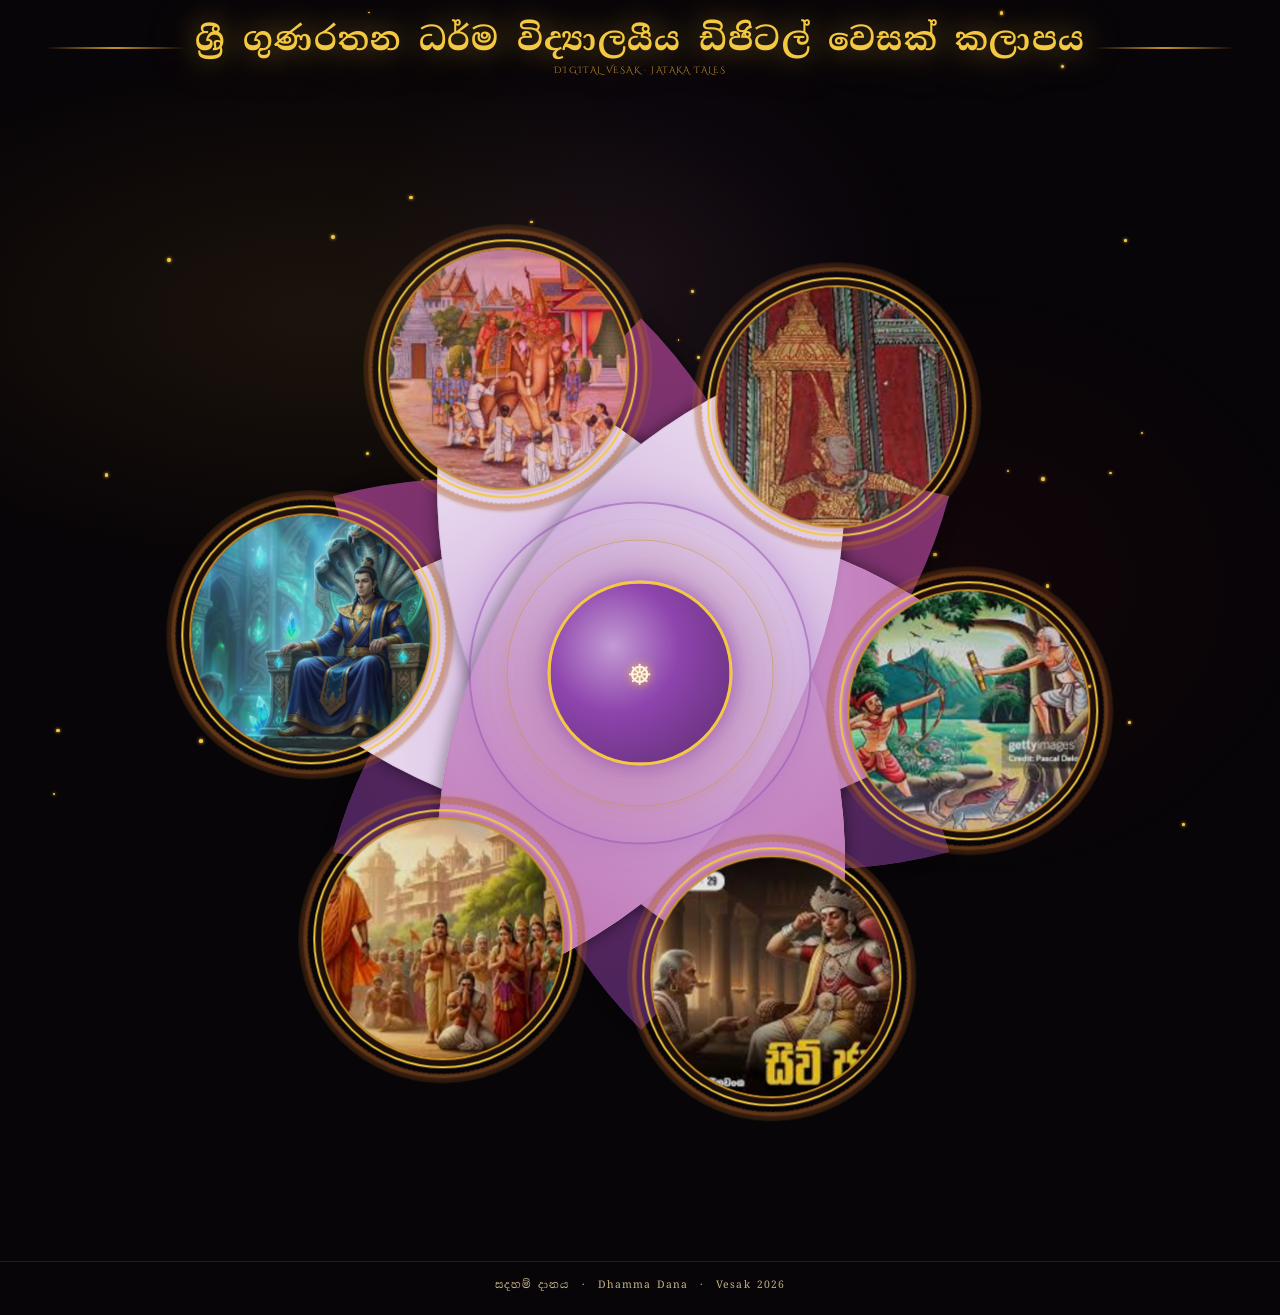
==== index.html @ 33ade402 "Initial Commit" ====
<!DOCTYPE html>
<html lang="si">
<head>
  <meta charset="UTF-8"/>
  <meta name="viewport" content="width=device-width, initial-scale=1.0"/>
  <title>ශ්‍රී ගුණරතන ධර්ම විද්‍යාලයීය ඩිජිටල් වෙසක් කලාපය</title>
  <link rel="preconnect" href="https://fonts.googleapis.com"/>
  <link rel="preconnect" href="https://fonts.gstatic.com" crossorigin/>
  <link href="https://fonts.googleapis.com/css2?family=Cinzel+Decorative:wght@400;700;900&family=Noto+Serif+Sinhala:wght@300;400;600;700&display=swap" rel="stylesheet"/>
  <link rel="stylesheet" href="css/main.css"/>
</head>
<body>

  <canvas id="particleCanvas"></canvas>

  <header class="site-header">
    <div class="hline"></div>
    <div class="header-centre">
      <h1 class="header-title">ශ්‍රී ගුණරතන ධර්ම විද්‍යාලයීය ඩිජිටල් වෙසක් කලාපය</h1>
      <p class="header-en">Digital Vesak · Jataka Tales</p>
    </div>
    <div class="hline"></div>
  </header>

  <main class="stage">

    <div class="lotus-container" id="lotusContainer">

      <!-- Petal layers (generated by JS) -->
      <div class="petal-layer bg-layer" id="layerBackground"></div>
      <div class="petal-layer side-layer" id="layerSide"></div>
      <div class="petal-layer main-layer" id="layerMain"></div>

      <!-- Photo nodes with links -->
      <div id="photoLayer">
        <a class="photo-node" href="stories/story-01/index.html" data-story="story-01">
          <span class="photo-inner">
            <img src="./assets/images/wessanthara.jpg" alt="වෙස්සන්තර ජාතකය"/>
          </span>
          <span class="photo-label">වෙස්සන්තර</span>
        </a>
        <a class="photo-node" href="stories/story-02/index.html" data-story="story-02">
          <span class="photo-inner">
            <img src="./assets/images/mahosadha.jpg" alt="මහෝසධ ජාතකය"/>
          </span>
          <span class="photo-label">මහෝසධ</span>
        </a>
        <a class="photo-node" href="stories/story-03/index.html" data-story="story-03">
          <span class="photo-inner">
            <img src="./assets/images/kulaavaka.jpg" alt="කුළාවක ජාතකය"/>
          </span>
          <span class="photo-label">කුළාවක</span>
        </a>
        <a class="photo-node" href="stories/story-04/index.html" data-story="story-04">
          <span class="photo-inner">
            <img src="./assets/images/sivi.jpg" alt="සිවි ජාතකය"/>
          </span>
          <span class="photo-label">සිවි</span>
        </a>
        <a class="photo-node" href="stories/story-05/index.html" data-story="story-05">
          <span class="photo-inner">
            <img src="./assets/images/sutasoma.jpg" alt="සුතසෝම ජාතකය"/>
          </span>
          <span class="photo-label">සුතසෝම</span>
        </a>
        <a class="photo-node" href="stories/story-06/index.html" data-story="story-06">
          <span class="photo-inner">
            <img id="6-cover"src="./assets/images/bhuridatta/s_1.png" alt="භූරිදත්ත ජාතකය"/>
          </span>
          <span class="photo-label">භූරිදත්ත</span>
        </a>
      </div>

      <!-- Center core (Sahasrara) -->
      <div class="lotus-core">
        <div class="core-ring c1"></div>
        <div class="core-ring c2"></div>
        <div class="core-ring c3"></div>
        <div class="core-inner">
          <span class="core-symbol">☸</span>
        </div>
      </div>

    </div>

  </main>

  <footer class="site-footer">
    <p>සදහම් දානය &nbsp;·&nbsp; Dhamma Dana &nbsp;·&nbsp; Vesak <span id="yr"></span></p>
  </footer>

  <script src="js/main.js"></script>
</body>
</html>
---- css/main.css ----
:root {
  --gold:       #f5c842;
  --gold2:      #c8922a;
  --saffron:    #e07b10;
  --ruby:       #8b1a1a;
  --night:      #080508;
  --night2:     #120910;
  --ivory:      #fdf3e3;
  --ivory2:     #c9b48a;
}

*,*::before,*::after{box-sizing:border-box;margin:0;padding:0}
html{scroll-behavior:smooth}

body{
  font-family:'Noto Serif Sinhala',serif;
  background:var(--night);
  color:var(--ivory);
  min-height:100vh;
  overflow-x:hidden;
}

/* ── Animated ambient lights ── */
body::before{
  content:'';
  position:fixed;inset:0;
  background:
    radial-gradient(ellipse 70% 50% at 25% 35%,rgba(200,146,42,.10) 0%,transparent 60%),
    radial-gradient(ellipse 45% 55% at 50% 30%,rgba(155,89,182,.08) 0%,transparent 50%);
  animation:pulseGold 6s ease-in-out infinite alternate;
  pointer-events:none;z-index:0;
}
body::after{
  content:'';
  position:fixed;inset:0;
  background:
    radial-gradient(ellipse 50% 60% at 75% 65%,rgba(139,26,26,.08) 0%,transparent 55%);
  animation:pulseRuby 8s ease-in-out infinite alternate;
  pointer-events:none;z-index:0;
}

@keyframes pulseGold{
  0%{opacity:.25}
  30%{opacity:.9;filter:brightness(1.1)}
  60%{opacity:.4}
  100%{opacity:.3}
}
@keyframes pulseRuby{
  0%{opacity:.4}
  40%{opacity:.15}
  70%{opacity:.8;filter:brightness(1.15)}
  100%{opacity:.3}
}

/* ── Twinkling golden dots (generated by JS) ── */
.dot{
  position:fixed;
  border-radius:50%;
  pointer-events:none;z-index:0;
  background:var(--gold);
  box-shadow:0 0 3px var(--gold),0 0 6px rgba(245,200,66,.3);
  animation:dotFade var(--dur) ease-in-out infinite alternate;
}
@keyframes dotFade{
  0%{opacity:.1;transform:scale(.5)}
  100%{opacity:.9;transform:scale(1.2)}
}

#particleCanvas{
  position:fixed;inset:0;width:100%;height:100%;
  pointer-events:none;z-index:1;
}

/* HEADER */
.site-header{
  position:relative;z-index:10;
  display:flex;align-items:center;justify-content:center;
  gap:.6rem;padding:1.2rem 1rem .6rem;
}
.hline{
  flex:1;height:2px;max-width:140px;
  background:linear-gradient(to right,transparent,var(--gold2),transparent);
}
.site-header .hline:last-child{
  background:linear-gradient(to left,transparent,var(--gold2),transparent);
}
.header-centre{text-align:center}
.header-title{
  font-family:'Noto Serif Sinhala',serif;
  font-size:clamp(1rem,3.5vw,2rem);
  font-weight:700;color:var(--gold);
  text-shadow:0 0 30px rgba(245,200,66,.55),0 0 70px rgba(245,200,66,.25);
  letter-spacing:.04em;line-height:1.3;
}
.header-en{
  font-family:'Cinzel Decorative',serif;
  font-size:.55rem;color:var(--gold2);
  letter-spacing:.16em;text-transform:uppercase;margin-top:.2rem;
}

/* STAGE */
.stage{
  position:relative;z-index:5;
  display:flex;align-items:center;justify-content:center;
  min-height:70vh;padding:1rem;
}

/* ===== LOTUS CONTAINER ===== */
.lotus-container{
  position:relative;
  width:min(130vw, 127vh);
  max-width:1200px;max-height:1200px;
  aspect-ratio:1/1;
}

/* ===== PETAL BLUEPRINT ===== */
.petal{
  position:absolute;
  top:50%;left:50%;
  transform-origin:center center;
  border-radius:0 100% 0 100%;
  box-shadow:-4px 4px 12px rgba(0,0,0,.25);
  pointer-events:none;
}
.petal-layer{
  position:absolute;inset:0;
  animation:lotusSpin 35s linear infinite;
  will-change:transform;
}

/* --- Layer 1: Background petals (deep purple) --- */
.bg-layer .petal{
  width:44%;height:44%;
  background:linear-gradient(135deg, #83346f 0%, #4a235a 100%);
  z-index:1;
}

/* --- Layer 2: Side accent petals (mid purple) --- */
.side-layer .petal{
  width:32%;height:32%;
  background:linear-gradient(135deg, #bd69ac 0%, #7d3c98 100%);
  z-index:2;
}

/* --- Layer 3: Main foreground petals (white → light purple) --- */
.main-layer .petal{
  width:46%;height:46%;
  background:linear-gradient(135deg, #f5eef8 0%, #d2b4de 40%, #bd69af 100%);
  border-left:1px solid rgba(0,0,0,.05);
  border-bottom:1px solid rgba(0,0,0,.05);
  z-index:3;
}

@keyframes lotusSpin{to{transform:rotate(-360deg)}}

.lotus-container.paused .petal-layer{
  animation-play-state:paused;
}

/* ===== PHOTO NODES ===== */
#photoLayer{
  position:absolute;inset:0;
  z-index:4;
  pointer-events:none;
}

.photo-node{
  position:absolute;
  width:22%;aspect-ratio:1;
  border-radius:50%;
  background:rgba(139,26,26,.12);
  pointer-events:auto;
  cursor:pointer;
  text-decoration:none;
  display:flex;align-items:center;justify-content:center;
  transform:translate(-50%,-50%);
  transition:transform .3s cubic-bezier(.175,.885,.32,1.275), box-shadow .3s;
  will-change:transform;
  z-index:1;
}

/* majestic Buddhist frame — concentric gold/ruby rings with glow */
.photo-node::before{
  content:'';
  position:absolute;inset:-10px;
  border-radius:50%;
  border:1.5px dashed rgba(192,57,43,.35);
  box-shadow:
    0 0 0 4px rgba(200, 145, 42, 0.25),
    0 0 0 7px rgba(139,26,26,.20),
    0 0 0 9px rgba(200,146,42,.15);
  pointer-events:none;
}
.photo-node::after{
  content:'';
  position:absolute;inset:-4px;
  border-radius:50%;
  border:2px solid var(--gold);
  box-shadow:
    inset 0 0 12px rgba(245,200,66,.15);
  pointer-events:none;
}

/* inner container clips image to circle with its own gold rim */
.photo-inner{
  position:relative;
  width:calc(100% - 8px);height:calc(100% - 8px);
  border-radius:50%;
  overflow:hidden;
  border:2px solid var(--gold2);
  box-shadow:inset 0 0 10px rgba(0,0,0,.5);
  display:flex;
}

.photo-inner img{
  width:100%;height:100%;
  object-fit:cover;
  display:block;
  filter:brightness(.9) saturate(1.05);
  transition:transform .4s,filter .4s;
}

.photo-node:hover{
  transform:translate(-50%,-50%) scale(1.25);
  z-index:10;
}
.photo-node:hover::before{
  border-color:rgba(245,200,66,.5);
  box-shadow:
    0 0 0 4px rgba(245,200,66,.4),
    0 0 0 7px rgba(192,57,43,.3),
    0 0 0 9px rgba(245,200,66,.25),
    0 0 30px rgba(245,200,66,.3);
}
.photo-node:hover::after{
  border-color:var(--gold);
  box-shadow:
    inset 0 0 20px rgba(245,200,66,.3),
    0 0 20px rgba(245,200,66,.4);
}
.photo-node:hover .photo-inner img{
  transform:scale(1.08);
  filter:brightness(1.05) saturate(1.3);
}

.photo-label{
  position:absolute;
  bottom:-1.8rem;
  font-size:.5rem;font-weight:600;
  color:var(--ivory);
  text-shadow:0 0 6px rgba(0,0,0,.8);
  line-height:1.2;
  white-space:nowrap;
  pointer-events:none;
  opacity:0;
  transition:opacity .3s;
}

@media(hover:hover){
  .photo-node:hover .photo-label{opacity:1}
}
@media(hover:none){
  .photo-label{opacity:1;font-size:.46rem}
}

/* ===== LOTUS CORE (Sahasrara) ===== */
.lotus-core{
  position:absolute;
  top:50%;left:50%;
  transform:translate(-50%,-50%);
  width:30%;aspect-ratio:1;
  z-index:5;
  display:flex;align-items:center;justify-content:center;
}

.core-ring{
  position:absolute;border-radius:50%;
  animation:corePulse 3s ease-in-out infinite alternate;
}
.c1{
  width:100%;height:100%;
  border:2px solid rgba(155,89,182,.6);
  box-shadow:0 0 30px rgba(155,89,182,.3), inset 0 0 20px rgba(155,89,182,.1);
}
.c2{
  width:78%;height:78%;
  border:1px solid rgba(200,146,42,.5);
  animation-delay:.4s;
  box-shadow:0 0 20px rgba(200,146,42,.15);
}
.c3{
  width:90%;height:90%;
  border:1px dotted rgba(200,146,42,.25);
  animation-delay:.8s;
}

@keyframes corePulse{
  from{opacity:.5;transform:scale(.95)}
  to{opacity:1;transform:scale(1.04)}
}

.core-inner{
  width:54%;height:54%;
  border-radius:50%;
  background:radial-gradient(circle at 35% 35%, #c39bd3 0%, #8e44ad 40%, #6c3483 80%, #4a235a 100%);
  border:3px solid var(--gold);
  box-shadow:
    0 0 20px rgba(155,89,182,.9),
    0 0 50px rgba(155,89,182,.4),
    0 0 80px rgba(200,146,42,.2);
  display:flex;align-items:center;justify-content:center;
}

.core-symbol{
  font-size:clamp(1.2rem,2.5vw,2rem);
  color:var(--ivory);
  text-shadow:0 0 10px var(--gold);
  animation:coreSpin 8s linear infinite;
  display:block;
}

@keyframes coreSpin{to{transform:rotate(360deg)}}

/* ===== FOOTER ===== */
.site-footer{
  position:relative;z-index:10;
  text-align:center;padding:1rem 1rem 1.5rem;
  font-size:.65rem;color:var(--ivory2);
  letter-spacing:.1em;
  border-top:1px solid rgba(245,200,66,.12);
}

/* ===== RESPONSIVE ===== */
@media(max-width:600px){
  .photo-node{width:18%}
  .photo-label{font-size:.4rem;bottom:-1.4rem}
}
#6-cover{
  width:50%;height:100%;
  object-fit:cover;
  display:block;
  filter:brightness(.9) saturate(1.05);
}
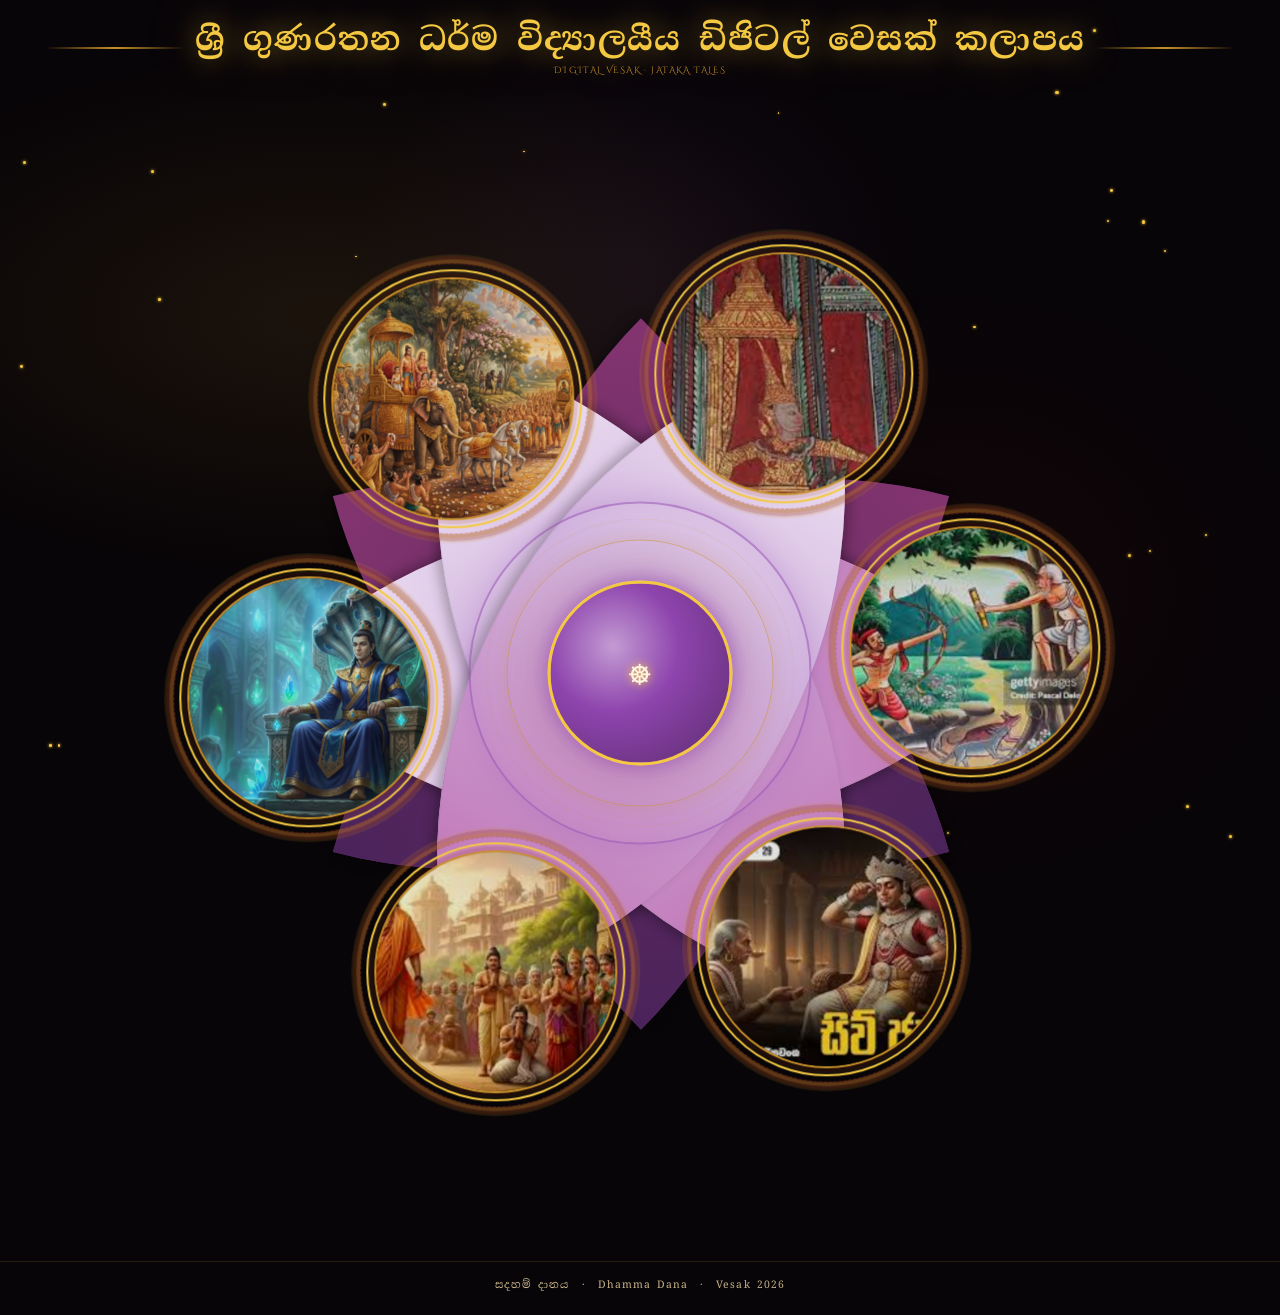
==== commit 3687ca9a: "Added photos to Wessanthara jatakaya and major ui changes" ====
--- a/index.html
+++ b/index.html
@@ -8,6 +8,7 @@
   <link rel="preconnect" href="https://fonts.gstatic.com" crossorigin/>
   <link href="https://fonts.googleapis.com/css2?family=Cinzel+Decorative:wght@400;700;900&family=Noto+Serif+Sinhala:wght@300;400;600;700&display=swap" rel="stylesheet"/>
   <link rel="stylesheet" href="css/main.css"/>
+  <link rel="icon" type="image/x-icon" href="./assets/images/favicon.ico">
 </head>
 <body>
 
@@ -35,7 +36,7 @@
       <div id="photoLayer">
         <a class="photo-node" href="stories/story-01/index.html" data-story="story-01">
           <span class="photo-inner">
-            <img src="./assets/images/wessanthara.jpg" alt="වෙස්සන්තර ජාතකය"/>
+            <img src="./assets/images/wessanthara/s_6.png" alt="වෙස්සන්තර ජාතකය"/>
           </span>
           <span class="photo-label">වෙස්සන්තර</span>
         </a>
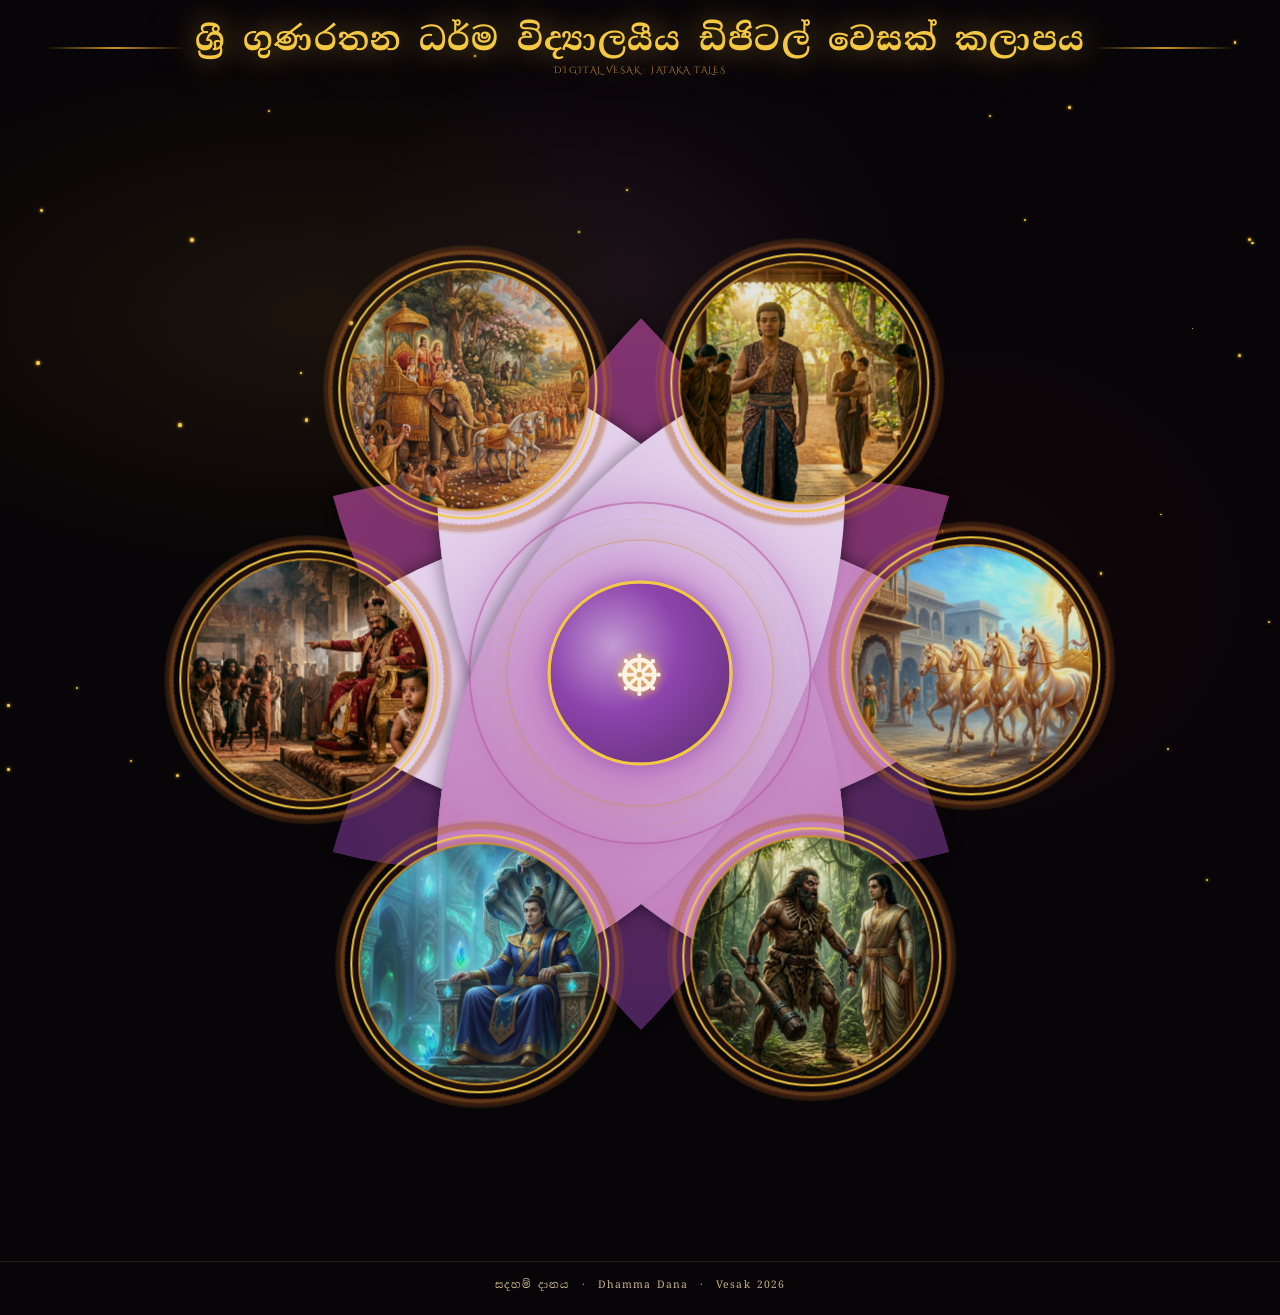
==== commit 98ded7ac: "Finalized the project." ====
--- a/index.html
+++ b/index.html
@@ -42,25 +42,19 @@
         </a>
         <a class="photo-node" href="stories/story-02/index.html" data-story="story-02">
           <span class="photo-inner">
-            <img src="./assets/images/mahosadha.jpg" alt="මහෝසධ ජාතකය"/>
+            <img src="./assets/images/mahosadha/s_6.png" alt="මහෝසධ ජාතකය"/>
           </span>
           <span class="photo-label">මහෝසධ</span>
         </a>
         <a class="photo-node" href="stories/story-03/index.html" data-story="story-03">
           <span class="photo-inner">
-            <img src="./assets/images/kulaavaka.jpg" alt="කුළාවක ජාතකය"/>
+            <img src="./assets/images/nimi/s_1.png" alt="නිමි ජාතකය"/>
           </span>
-          <span class="photo-label">කුළාවක</span>
-        </a>
-        <a class="photo-node" href="stories/story-04/index.html" data-story="story-04">
-          <span class="photo-inner">
-            <img src="./assets/images/sivi.jpg" alt="සිවි ජාතකය"/>
-          </span>
-          <span class="photo-label">සිවි</span>
+          <span class="photo-label">නිමි</span>
         </a>
         <a class="photo-node" href="stories/story-05/index.html" data-story="story-05">
           <span class="photo-inner">
-            <img src="./assets/images/sutasoma.jpg" alt="සුතසෝම ජාතකය"/>
+            <img src="./assets/images/sutasoma/s_1.png" alt="සුතසෝම ජාතකය"/>
           </span>
           <span class="photo-label">සුතසෝම</span>
         </a>
@@ -69,6 +63,12 @@
             <img id="6-cover"src="./assets/images/bhuridatta/s_1.png" alt="භූරිදත්ත ජාතකය"/>
           </span>
           <span class="photo-label">භූරිදත්ත</span>
+        </a>
+        <a class="photo-node" href="stories/story-07/index.html" data-story="story-07">
+          <span class="photo-inner">
+            <img src="./assets/images/themiya/s_1.png" alt="තේමිය ජාතකය"/>
+          </span>
+          <span class="photo-label">තේමිය</span>
         </a>
       </div>
 
--- a/css/main.css
+++ b/css/main.css
@@ -246,7 +246,7 @@
 .photo-label{
   position:absolute;
   bottom:-1.8rem;
-  font-size:.5rem;font-weight:600;
+  font-size:.75rem;font-weight:600;
   color:var(--ivory);
   text-shadow:0 0 6px rgba(0,0,0,.8);
   line-height:1.2;
@@ -260,7 +260,7 @@
   .photo-node:hover .photo-label{opacity:1}
 }
 @media(hover:none){
-  .photo-label{opacity:1;font-size:.46rem}
+  .photo-label{opacity:1;font-size:.65rem}
 }
 
 /* ===== LOTUS CORE (Sahasrara) ===== */
@@ -279,8 +279,8 @@
 }
 .c1{
   width:100%;height:100%;
-  border:2px solid rgba(155,89,182,.6);
-  box-shadow:0 0 30px rgba(155,89,182,.3), inset 0 0 20px rgba(155,89,182,.1);
+  border:2px solid rgba(182, 89, 162, 0.6);
+  box-shadow:0 0 30px rgba(182, 89, 174, 0.3), inset 0 0 20px rgba(182, 89, 162, 0.1);
 }
 .c2{
   width:78%;height:78%;
@@ -306,13 +306,13 @@
   border:3px solid var(--gold);
   box-shadow:
     0 0 20px rgba(155,89,182,.9),
-    0 0 50px rgba(155,89,182,.4),
-    0 0 80px rgba(200,146,42,.2);
+    0 0 50px rgba(182, 89, 171, 0.4),
+    0 0 80px rgba(200, 42, 171, 0.2);
   display:flex;align-items:center;justify-content:center;
 }
 
 .core-symbol{
-  font-size:clamp(1.2rem,2.5vw,2rem);
+  font-size:clamp(2rem,5vw,4rem);
   color:var(--ivory);
   text-shadow:0 0 10px var(--gold);
   animation:coreSpin 8s linear infinite;
@@ -333,11 +333,12 @@
 /* ===== RESPONSIVE ===== */
 @media(max-width:600px){
   .photo-node{width:18%}
-  .photo-label{font-size:.4rem;bottom:-1.4rem}
+  .photo-label{font-size:.55rem;bottom:-1.4rem}
 }
 #6-cover{
   width:50%;height:100%;
   object-fit:cover;
   display:block;
   filter:brightness(.9) saturate(1.05);
-}+}
+
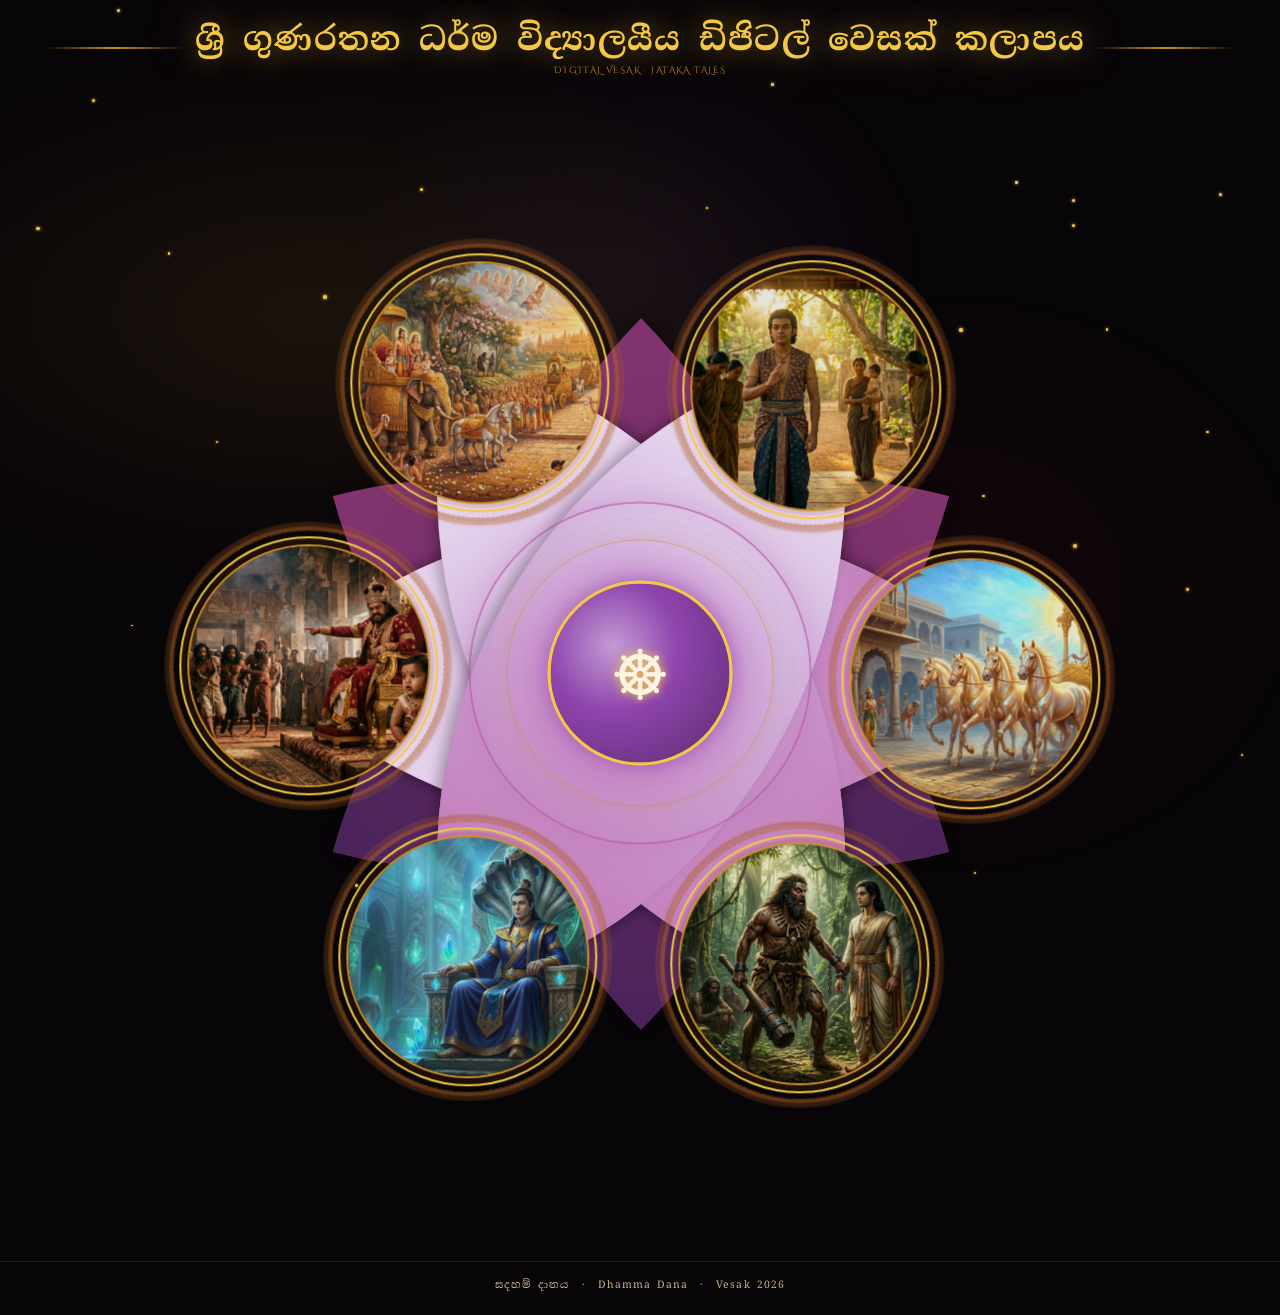
==== commit 3ace3cf4: "Update index.html" ====
--- a/index.html
+++ b/index.html
@@ -36,7 +36,7 @@
       <div id="photoLayer">
         <a class="photo-node" href="stories/story-01/index.html" data-story="story-01">
           <span class="photo-inner">
-            <img src="./assets/images/wessanthara/s_6.png" alt="වෙස්සන්තර ජාතකය"/>
+            <img src="./assets/images/wessanthara/s_6.jpeg" alt="වෙස්සන්තර ජාතකය"/>
           </span>
           <span class="photo-label">වෙස්සන්තර</span>
         </a>
--- a/css/main.css
+++ b/css/main.css
@@ -312,7 +312,7 @@
 }
 
 .core-symbol{
-  font-size:clamp(2rem,5vw,4rem);
+  font-size:clamp(2rem,6vw,7rem);
   color:var(--ivory);
   text-shadow:0 0 10px var(--gold);
   animation:coreSpin 8s linear infinite;
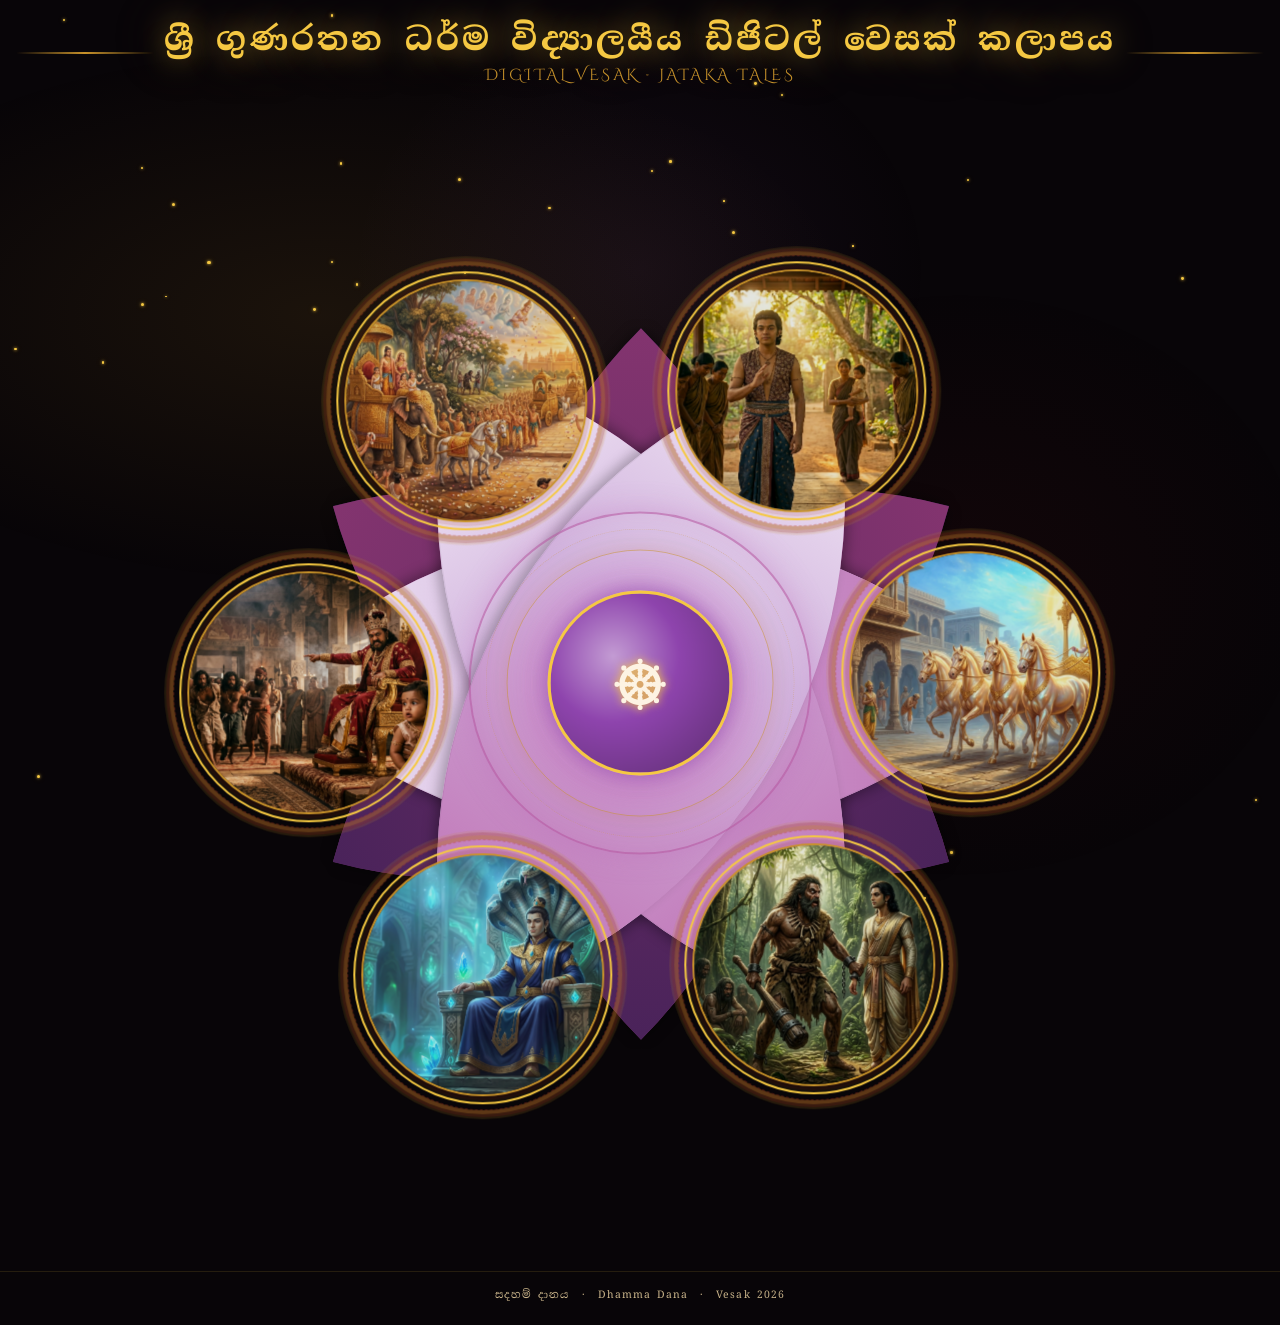
==== commit fee85e07: "Finalize" ====
--- a/index.html
+++ b/index.html
@@ -90,6 +90,8 @@
     <p>සදහම් දානය &nbsp;·&nbsp; Dhamma Dana &nbsp;·&nbsp; Vesak <span id="yr"></span></p>
   </footer>
 
+  <audio id="bgm" src="./assets/audio/bgm.mp3" loop preload="auto"></audio>
+  <script>!function(){var a=document.getElementById('bgm');if(!a)return;a.volume=0.25;var t=sessionStorage.getItem('bgmTime');a.currentTime=t?parseFloat(t):0;a.muted=true;a.play().then(function(){requestAnimationFrame(function(){a.muted=false})}).catch(function(){});document.addEventListener('click',function f(){a.muted=false;document.removeEventListener('click',f)},{once:true});window.addEventListener('beforeunload',function(){try{sessionStorage.setItem('bgmTime',a.currentTime)}catch(e){}})}();</script>
   <script src="js/main.js"></script>
 </body>
 </html>
--- a/css/main.css
+++ b/css/main.css
@@ -87,14 +87,14 @@
 .header-centre{text-align:center}
 .header-title{
   font-family:'Noto Serif Sinhala',serif;
-  font-size:clamp(1rem,3.5vw,2rem);
-  font-weight:700;color:var(--gold);
+  font-size:clamp(1.5rem,3.5vw,2rem);
+  font-weight:800;color:var(--gold);
   text-shadow:0 0 30px rgba(245,200,66,.55),0 0 70px rgba(245,200,66,.25);
-  letter-spacing:.04em;line-height:1.3;
+  letter-spacing:.10em;line-height:1.3;
 }
 .header-en{
   font-family:'Cinzel Decorative',serif;
-  font-size:.55rem;color:var(--gold2);
+  font: size 0.70rem;color:var(--gold2);
   letter-spacing:.16em;text-transform:uppercase;margin-top:.2rem;
 }
 
@@ -241,6 +241,19 @@
 .photo-node:hover .photo-inner img{
   transform:scale(1.08);
   filter:brightness(1.05) saturate(1.3);
+}
+
+@keyframes rebound{
+  0%{transform:translate(-50%,-50%) scale(1)}
+  30%{transform:translate(-50%,-50%) scale(1.12)}
+  55%{transform:translate(-50%,-50%) scale(0.96)}
+  75%{transform:translate(-50%,-50%) scale(1.04)}
+  90%{transform:translate(-50%,-50%) scale(0.99)}
+  100%{transform:translate(-50%,-50%) scale(1)}
+}
+.photo-node.rebound{
+  animation:rebound .5s cubic-bezier(.68,-.55,.27,1.55) forwards;
+  z-index:10;
 }
 
 .photo-label{
@@ -316,7 +329,10 @@
   color:var(--ivory);
   text-shadow:0 0 10px var(--gold);
   animation:coreSpin 8s linear infinite;
-  display:block;
+  display:flex;
+  align-items:center;
+  justify-content:center;
+  transform-origin:center;
 }
 
 @keyframes coreSpin{to{transform:rotate(360deg)}}
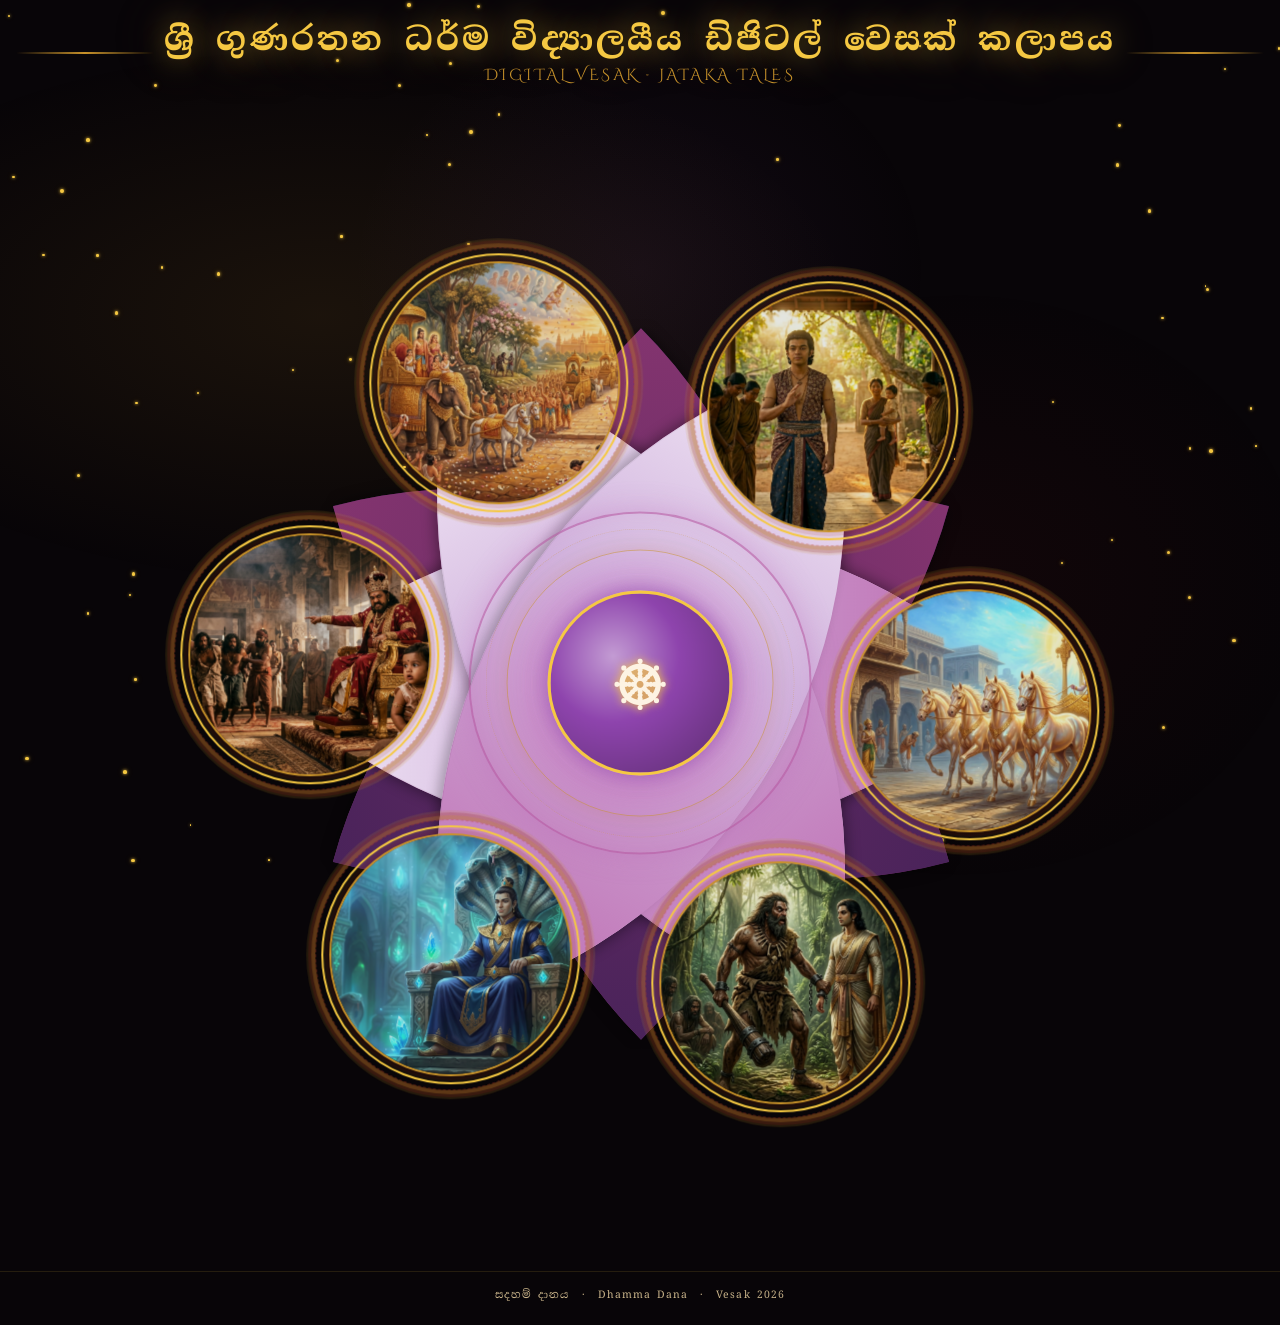
==== commit baec0e96: "Added the music properly" ====
--- a/index.html
+++ b/index.html
@@ -91,7 +91,7 @@
   </footer>
 
   <audio id="bgm" src="./assets/audio/bgm.mp3" loop preload="auto"></audio>
-  <script>!function(){var a=document.getElementById('bgm');if(!a)return;a.volume=0.25;var t=sessionStorage.getItem('bgmTime');a.currentTime=t?parseFloat(t):0;a.muted=true;a.play().then(function(){requestAnimationFrame(function(){a.muted=false})}).catch(function(){});document.addEventListener('click',function f(){a.muted=false;document.removeEventListener('click',f)},{once:true});window.addEventListener('beforeunload',function(){try{sessionStorage.setItem('bgmTime',a.currentTime)}catch(e){}})}();</script>
+  <script>!function(){var a=document.getElementById('bgm');if(!a)return;var t=sessionStorage.getItem('bgmTime');a.currentTime=t?parseFloat(t):0;a.volume=0;a.play().then(function(){a.volume=0.25}).catch(function(){a.muted=true;a.play().then(function(){requestAnimationFrame(function(){a.muted=false;a.volume=0.25})}).catch(function(){});document.addEventListener('click',function f(){a.muted=false;a.volume=0.25;document.removeEventListener('click',f)},{once:true})});window.addEventListener('beforeunload',function(){try{sessionStorage.setItem('bgmTime',a.currentTime)}catch(e){}})}();</script>
   <script src="js/main.js"></script>
 </body>
 </html>
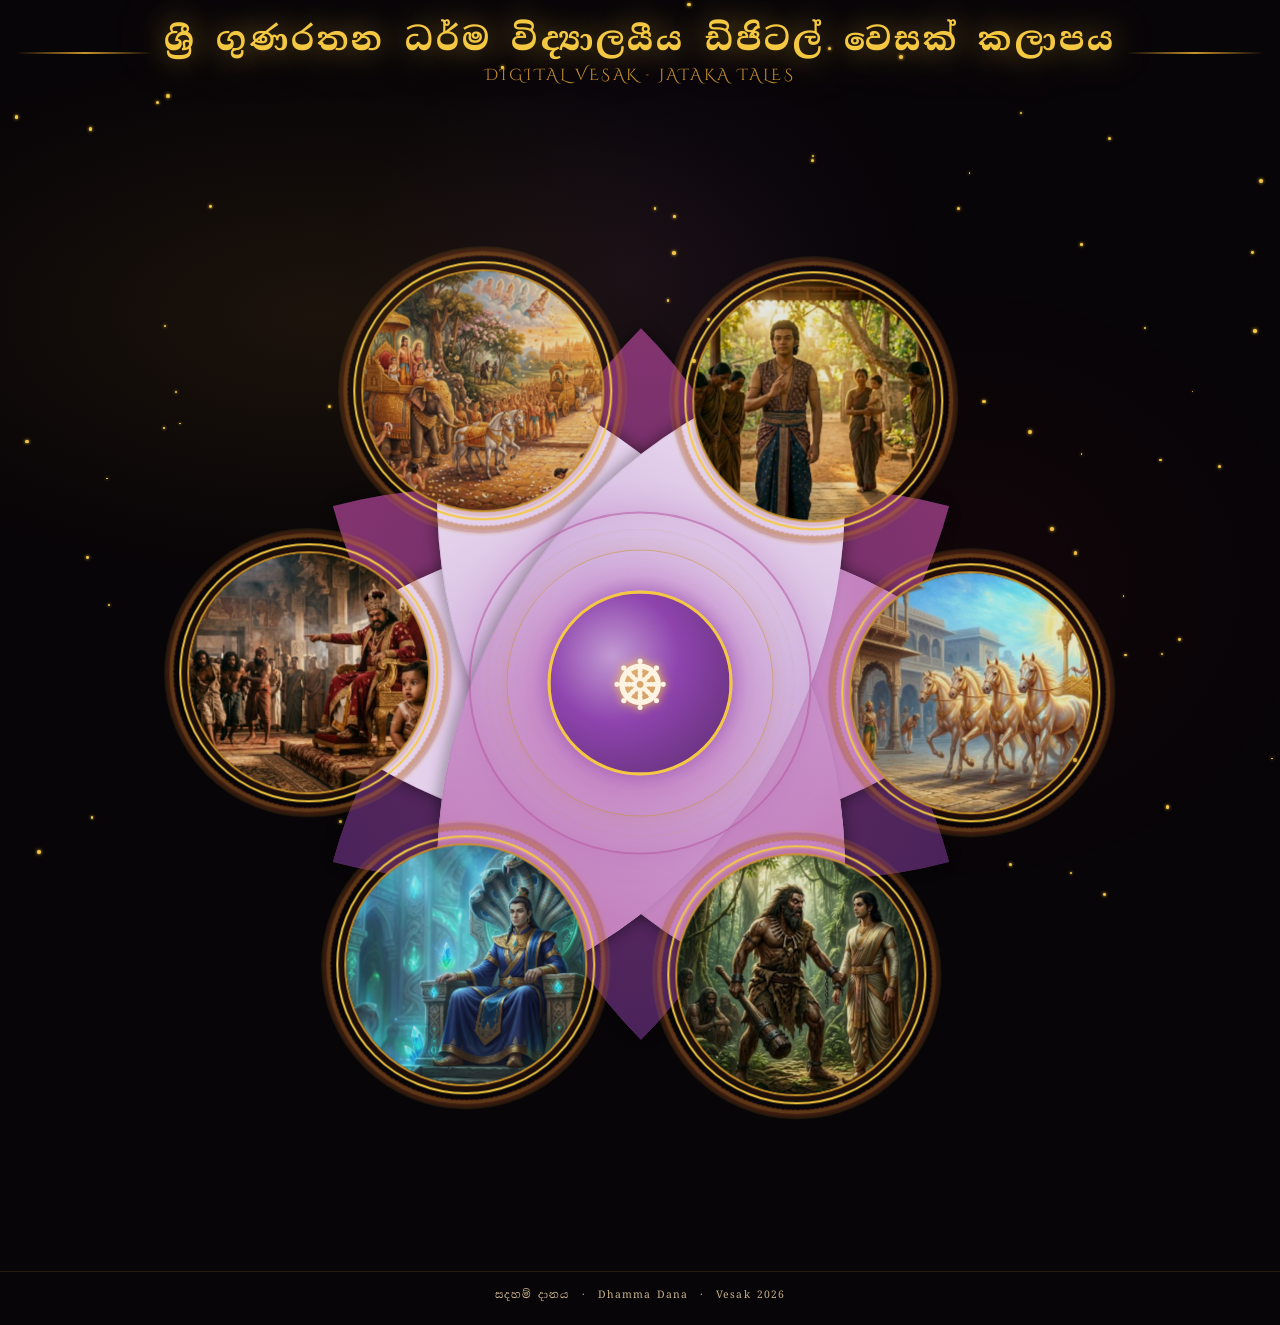
==== commit 7dcce344: "Compressed all file sizes" ====
--- a/index.html
+++ b/index.html
@@ -42,19 +42,19 @@
         </a>
         <a class="photo-node" href="stories/story-02/index.html" data-story="story-02">
           <span class="photo-inner">
-            <img src="./assets/images/mahosadha/s_6.png" alt="මහෝසධ ජාතකය"/>
+            <img src="./assets/images/mahosadha/s_6.jpeg" alt="මහෝසධ ජාතකය"/>
           </span>
           <span class="photo-label">මහෝසධ</span>
         </a>
         <a class="photo-node" href="stories/story-03/index.html" data-story="story-03">
           <span class="photo-inner">
-            <img src="./assets/images/nimi/s_1.png" alt="නිමි ජාතකය"/>
+            <img src="./assets/images/nimi/s_1.jpeg" alt="නිමි ජාතකය"/>
           </span>
           <span class="photo-label">නිමි</span>
         </a>
         <a class="photo-node" href="stories/story-05/index.html" data-story="story-05">
           <span class="photo-inner">
-            <img src="./assets/images/sutasoma/s_1.png" alt="සුතසෝම ජාතකය"/>
+            <img src="./assets/images/sutasoma/s_1.jpeg" alt="සුතසෝම ජාතකය"/>
           </span>
           <span class="photo-label">සුතසෝම</span>
         </a>
@@ -66,7 +66,7 @@
         </a>
         <a class="photo-node" href="stories/story-07/index.html" data-story="story-07">
           <span class="photo-inner">
-            <img src="./assets/images/themiya/s_1.png" alt="තේමිය ජාතකය"/>
+            <img src="./assets/images/themiya/s_1.jpeg" alt="තේමිය ජාතකය"/>
           </span>
           <span class="photo-label">තේමිය</span>
         </a>
@@ -90,7 +90,7 @@
     <p>සදහම් දානය &nbsp;·&nbsp; Dhamma Dana &nbsp;·&nbsp; Vesak <span id="yr"></span></p>
   </footer>
 
-  <audio id="bgm" src="./assets/audio/bgm.mp3" loop preload="auto"></audio>
+  <audio id="bgm" src="./assets/audio/bgm1.mp3" loop preload="auto"></audio>
   <script>!function(){var a=document.getElementById('bgm');if(!a)return;var t=sessionStorage.getItem('bgmTime');a.currentTime=t?parseFloat(t):0;a.volume=0;a.play().then(function(){a.volume=0.25}).catch(function(){a.muted=true;a.play().then(function(){requestAnimationFrame(function(){a.muted=false;a.volume=0.25})}).catch(function(){});document.addEventListener('click',function f(){a.muted=false;a.volume=0.25;document.removeEventListener('click',f)},{once:true})});window.addEventListener('beforeunload',function(){try{sessionStorage.setItem('bgmTime',a.currentTime)}catch(e){}})}();</script>
   <script src="js/main.js"></script>
 </body>
